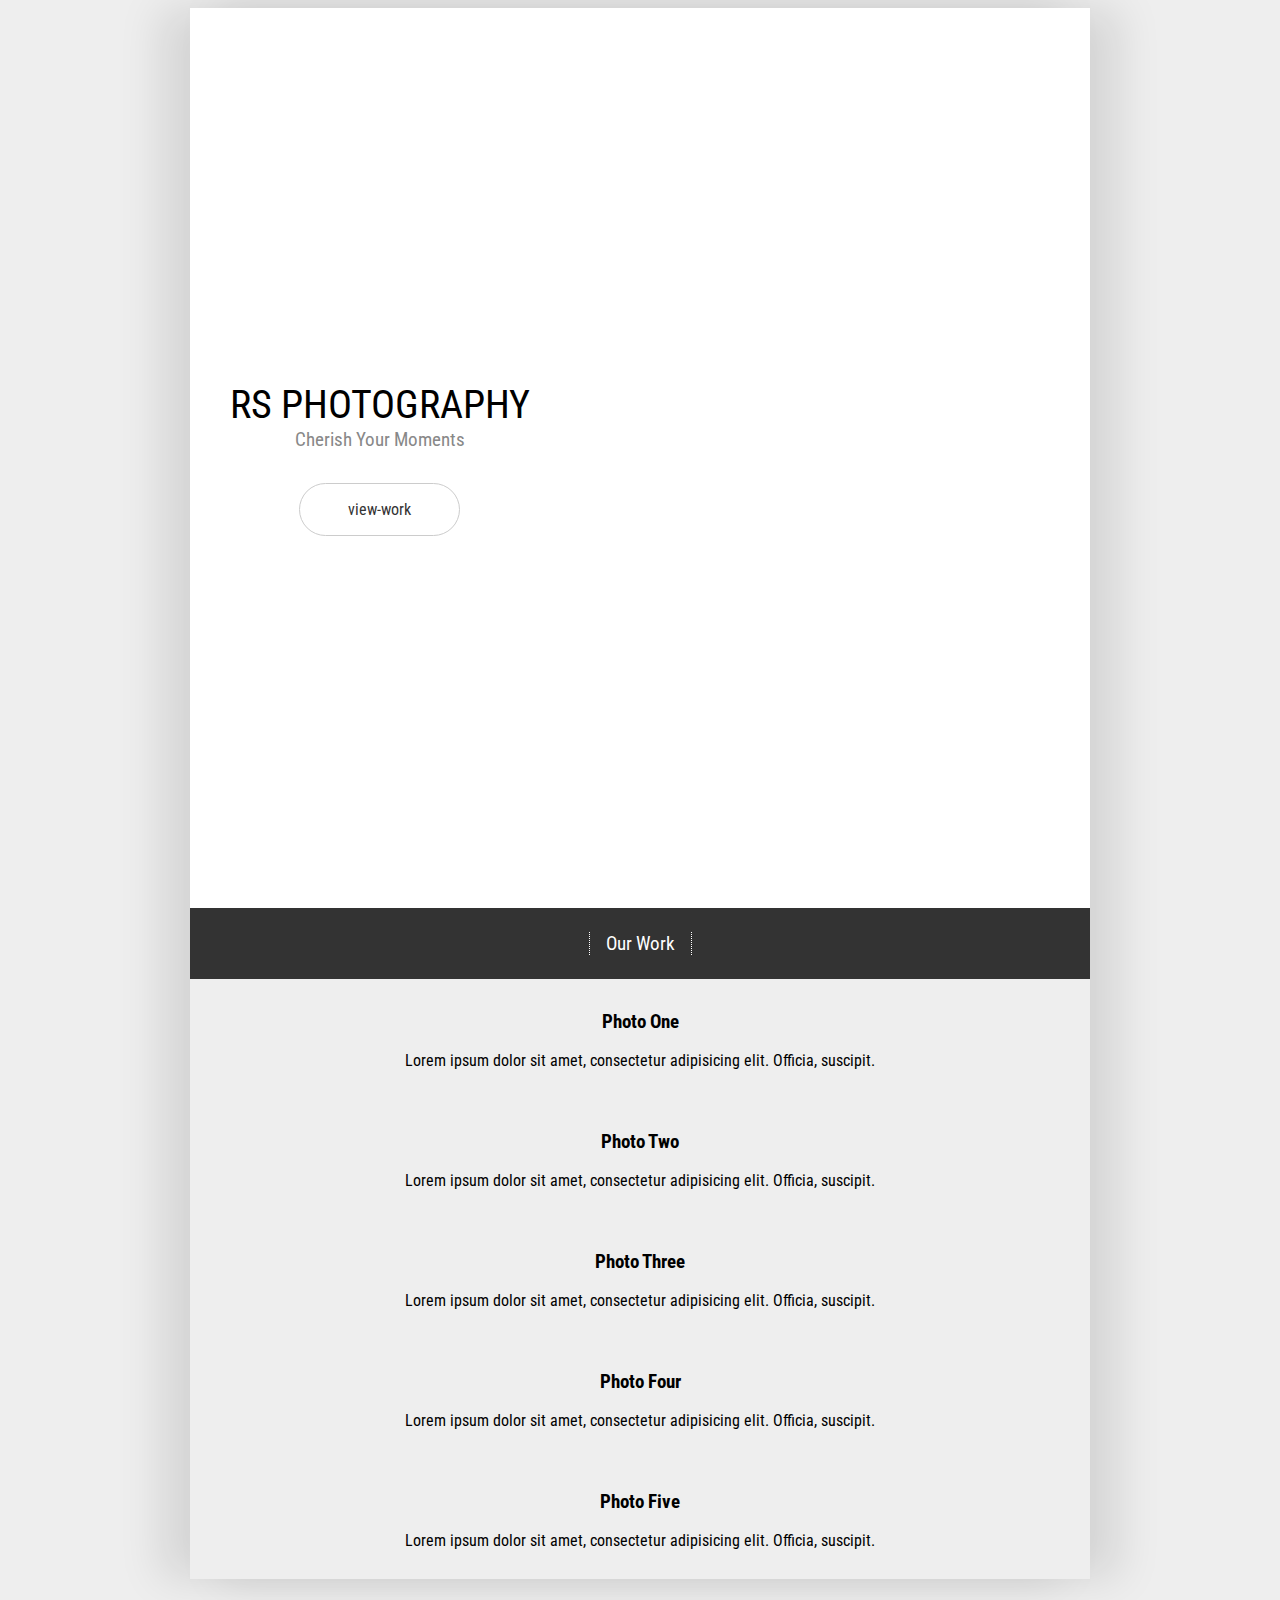
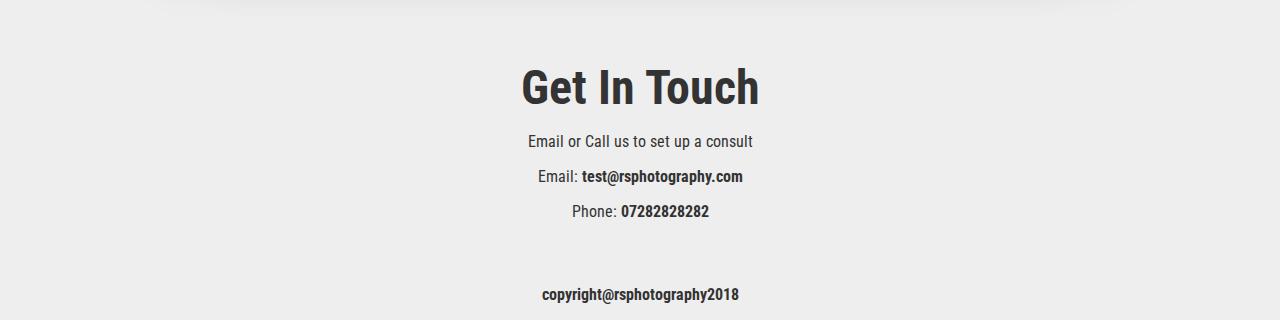
==== RSPHOTOGRAPHY/index.html @ 4bd9be10 "PHOTOGRAPHY WEBSITE" ====
<!DOCTYPE html>
<html lang="en">
<head>
    <meta charset="UTF-8">
    <meta name="viewport" content="width=device-width, initial-scale=1.0">
    <meta http-equiv="X-UA-Compatible" content="ie=edge">
    <title>RS PHOTOGRAPHY</title>
    <link rel="stylesheet" href="css/style.css">
</head>
<body>
    <main>
        <!--Landing Area-->
        <div id="landing">
            <div id="landing-text">
                <div id="landing-text-inner">
                        <h1>RS Photography</h1>
                        <h2>Cherish your moments</h2>
                        <a href="#images" class="btn" id="view-work">view-work</a>
                </div>
            </div>    
            <div id="landing-image"> </div>  
       </div>
      <!--Landing Area Ends-->
      <!--Images Area-->
       <div id="images">
           <div id="header">
               <h2>Our Work</h2>
           </div>
       </div>
       <img src="https://source.unsplash.com/1600x900/?nature,flowers" alt="">
       <div class="caption">
        <h3>Photo One</h3>
       <p>Lorem ipsum dolor sit amet, consectetur adipisicing elit. Officia, suscipit.</p>
       </div>

       <img src="https://source.unsplash.com/1600x900/?nature,water" alt="">
       <div class="caption">
        <h3>Photo Two</h3>
       <p>Lorem ipsum dolor sit amet, consectetur adipisicing elit. Officia, suscipit.</p>
       </div>

       <img src="https://source.unsplash.com/1600x900/?nature,animals" alt="">
       <div class="caption">
        <h3>Photo Three</h3>
       <p>Lorem ipsum dolor sit amet, consectetur adipisicing elit. Officia, suscipit.</p>
       </div>

       <img src="https://source.unsplash.com/1600x900/?nature,clouds" alt="">
       <div class="caption">
        <h3>Photo Four</h3>
       <p>Lorem ipsum dolor sit amet, consectetur adipisicing elit. Officia, suscipit.</p>
       </div>

       <img src="https://source.unsplash.com/1600x900/?nature,trees" alt="">
       <div class="caption">
        <h3>Photo Five</h3>
       <p>Lorem ipsum dolor sit amet, consectetur adipisicing elit. Officia, suscipit.</p>
       </div>
    </main>
    <footer>
            
                    <h3>Get In Touch</h3>
                    <p>Email or Call us to set up a consult</p>
                    <p>Email: <strong>test@rsphotography.com</strong></p>
                    <p>Phone: <strong>07282828282</strong></p>
                
                
    </footer>
    <div id="copyright">
            <p><strong>copyright@rsphotography2018</strong></p>
    </div>
    <script
  src="http://code.jquery.com/jquery-3.3.1.min.js"
  integrity="sha256-FgpCb/KJQlLNfOu91ta32o/NMZxltwRo8QtmkMRdAu8="
  crossorigin="anonymous"></script>
  <script src="js/main.js"></script>
</body>
</html>
---- RSPHOTOGRAPHY/css/style.css ----
@import url('https://fonts.googleapis.com/css?family=Roboto+Condensed');
body{
    font-family: 'Roboto Condensed', sans-serif;
    magin:0;
    background: #eee;
    height: auto;

}
h1{
    font-weight: 400;
    font-size: 2.5rem;
    text-transform: uppercase;
    margin:0;
}
h2{
    font-weight: 400;
    font-size: 1.2rem;
    text-transform: capitalize;
    margin:0;
}
img{
    display: block;
    width: 100%;
}
main{
    max-width: 900px;
    margin: auto;
    box-shadow: 30px 0px 40px rgba(0, 0, 0, 0.1),
    -30px 0px 40px rgba(0, 0, 0, 0.1);
}
#landing{
    background: #fff;
}

#landing-text{
    display:flex;
    flex: 0 1 40vw;
    height: 50vh;
    justify-content: center;
    align-items: center;
    text-align: center;
    padding-right: 1rem;
    padding-left: 1rem;
}

#landing-text h2{
    color: #888;
}
#landing-image{
    background: url(../img/landing.jpg);
    background-position: center;
    background-size: cover;
    background-repeat: no-repeat;
    height: 50vh;
    flex: 0 1 60vw;
    margin:0;
}

.btn{
    padding: 0.5rem 2rem;
    border: 1px #ccc solid;
    display: inline-block;
    margin-top: 2rem;
    border-radius: 50px;
    text-decoration: none;
    color: #333;
    transition: background 500ms ease;
}

.btn:hover{
    background: #f4f4f4;
}
#header{
    padding: 1.5rem;
    text-align: center;
    background: #333;
    color: #fff;
}
#header h2{
    border-left: dotted 1px #fff;
    border-right: dotted 1px #fff;
    display: inline-block;
    padding-right: 1rem;
    padding-left: 1rem;
}
.caption{
    padding:0.8rem;
    text-align: center;
}
footer{
    text-align:center;
    padding: 2rem 1rem;
    margin:auto;
    color: #333;
}

footer h3{
    font-size: 3rem;
    margin-bottom: 0;
}
#copyright{
    text-align: center;
    color: #333;
}

/*Sreen Sizes 500px and up*/
@media(min-width:500px){
    #landing{
        display:flex;
        height: 100vh;
    }
    #landing-text{
        height: 100vh;
    }
    #landing-image{
        height: 100vh;
    }
}
/*Sreen Sizes 700px and up*/
@media(min-width: 700px){
    .btn{
        padding: 1rem 3rem;
    }
}
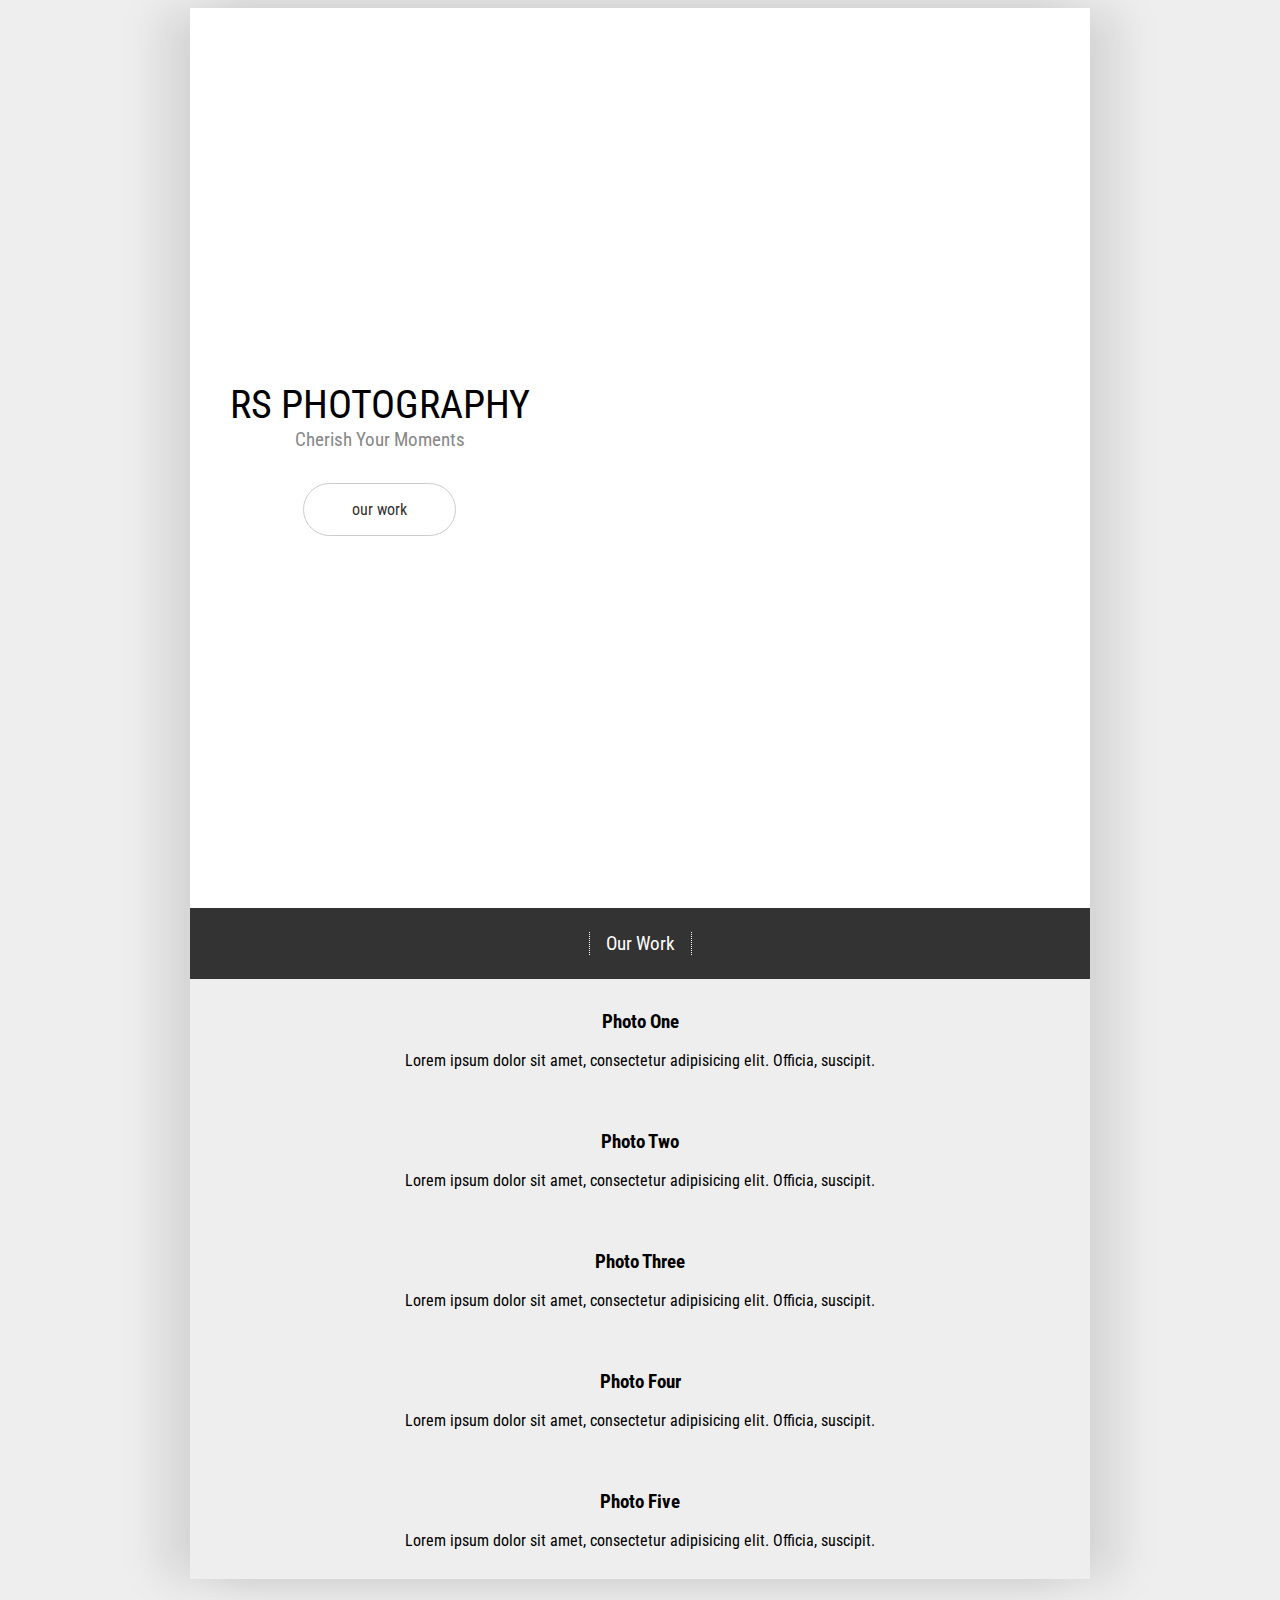
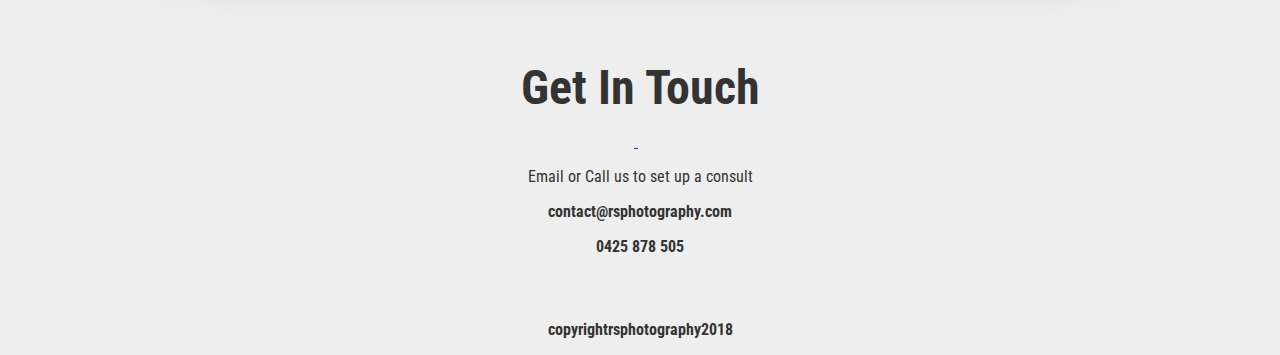
==== commit 4d0de931: "Font Awesome Icons added" ====
--- a/RSPHOTOGRAPHY/index.html
+++ b/RSPHOTOGRAPHY/index.html
@@ -6,6 +6,8 @@
     <meta http-equiv="X-UA-Compatible" content="ie=edge">
     <title>RS PHOTOGRAPHY</title>
     <link rel="stylesheet" href="css/style.css">
+     <!--Font Awesome-->
+    <script defer src="https://use.fontawesome.com/releases/v5.0.13/js/all.js" integrity="sha384-xymdQtn1n3lH2wcu0qhcdaOpQwyoarkgLVxC/wZ5q7h9gHtxICrpcaSUfygqZGOe" crossorigin="anonymous"></script>
 </head>
 <body>
     <main>
@@ -15,7 +17,7 @@
                 <div id="landing-text-inner">
                         <h1>RS Photography</h1>
                         <h2>Cherish your moments</h2>
-                        <a href="#images" class="btn" id="view-work">view-work</a>
+                        <a href="#images" class="btn" id="view-work"><i class="fas fa-camera-retro"></i> our work</a>
                 </div>
             </div>    
             <div id="landing-image"> </div>  
@@ -24,7 +26,7 @@
       <!--Images Area-->
        <div id="images">
            <div id="header">
-               <h2>Our Work</h2>
+               <h2> Our Work</h2>
            </div>
        </div>
        <img src="https://source.unsplash.com/1600x900/?nature,flowers" alt="">
@@ -60,19 +62,24 @@
     <footer>
             
                     <h3>Get In Touch</h3>
+                    <ul class="social-media">
+                            <li><a href="" target="_blank"><i class="fab fa-facebook-square fa-2x"></i></a></li>
+                            <li><a href="" target="_blank"><i class="fab fa-twitter-square fa-2x"></i></li>
+                            <li><a href="" target="_blank"><i class="fab fa-instagram fa-2x"></i></a></li>
+                            <li><a href="" target="_blank"><i class="fab fa-youtube-square fa-2x"></i></a></li> 
+                    </ul>
                     <p>Email or Call us to set up a consult</p>
-                    <p>Email: <strong>test@rsphotography.com</strong></p>
-                    <p>Phone: <strong>07282828282</strong></p>
-                
-                
+                    <p> <i class="fas fa-envelope-square"></i><strong> contact@rsphotography.com</strong></p>
+                    <p> <i class="fas fa-mobile"></i> <strong>0425 878 505</strong></p>    
     </footer>
     <div id="copyright">
-            <p><strong>copyright@rsphotography2018</strong></p>
+            <p><strong>copyright<i class="fas fa-copyright"></i>rsphotography2018</strong></p>
     </div>
     <script
   src="http://code.jquery.com/jquery-3.3.1.min.js"
   integrity="sha256-FgpCb/KJQlLNfOu91ta32o/NMZxltwRo8QtmkMRdAu8="
   crossorigin="anonymous"></script>
   <script src="js/main.js"></script>
+ 
 </body>
 </html>--- a/RSPHOTOGRAPHY/css/style.css
+++ b/RSPHOTOGRAPHY/css/style.css
@@ -98,6 +98,22 @@
     font-size: 3rem;
     margin-bottom: 0;
 }
+
+ul.social-media{
+    position: relative;
+    left: -1.5rem;
+
+}
+ul.social-media li{
+    display: inline-block;
+    padding: 0.1rem;
+    margin: 0 0.2rem;
+    
+}
+ul.social-media li a {
+    color: #333;
+    text-align: center;
+}
 #copyright{
     text-align: center;
     color: #333;
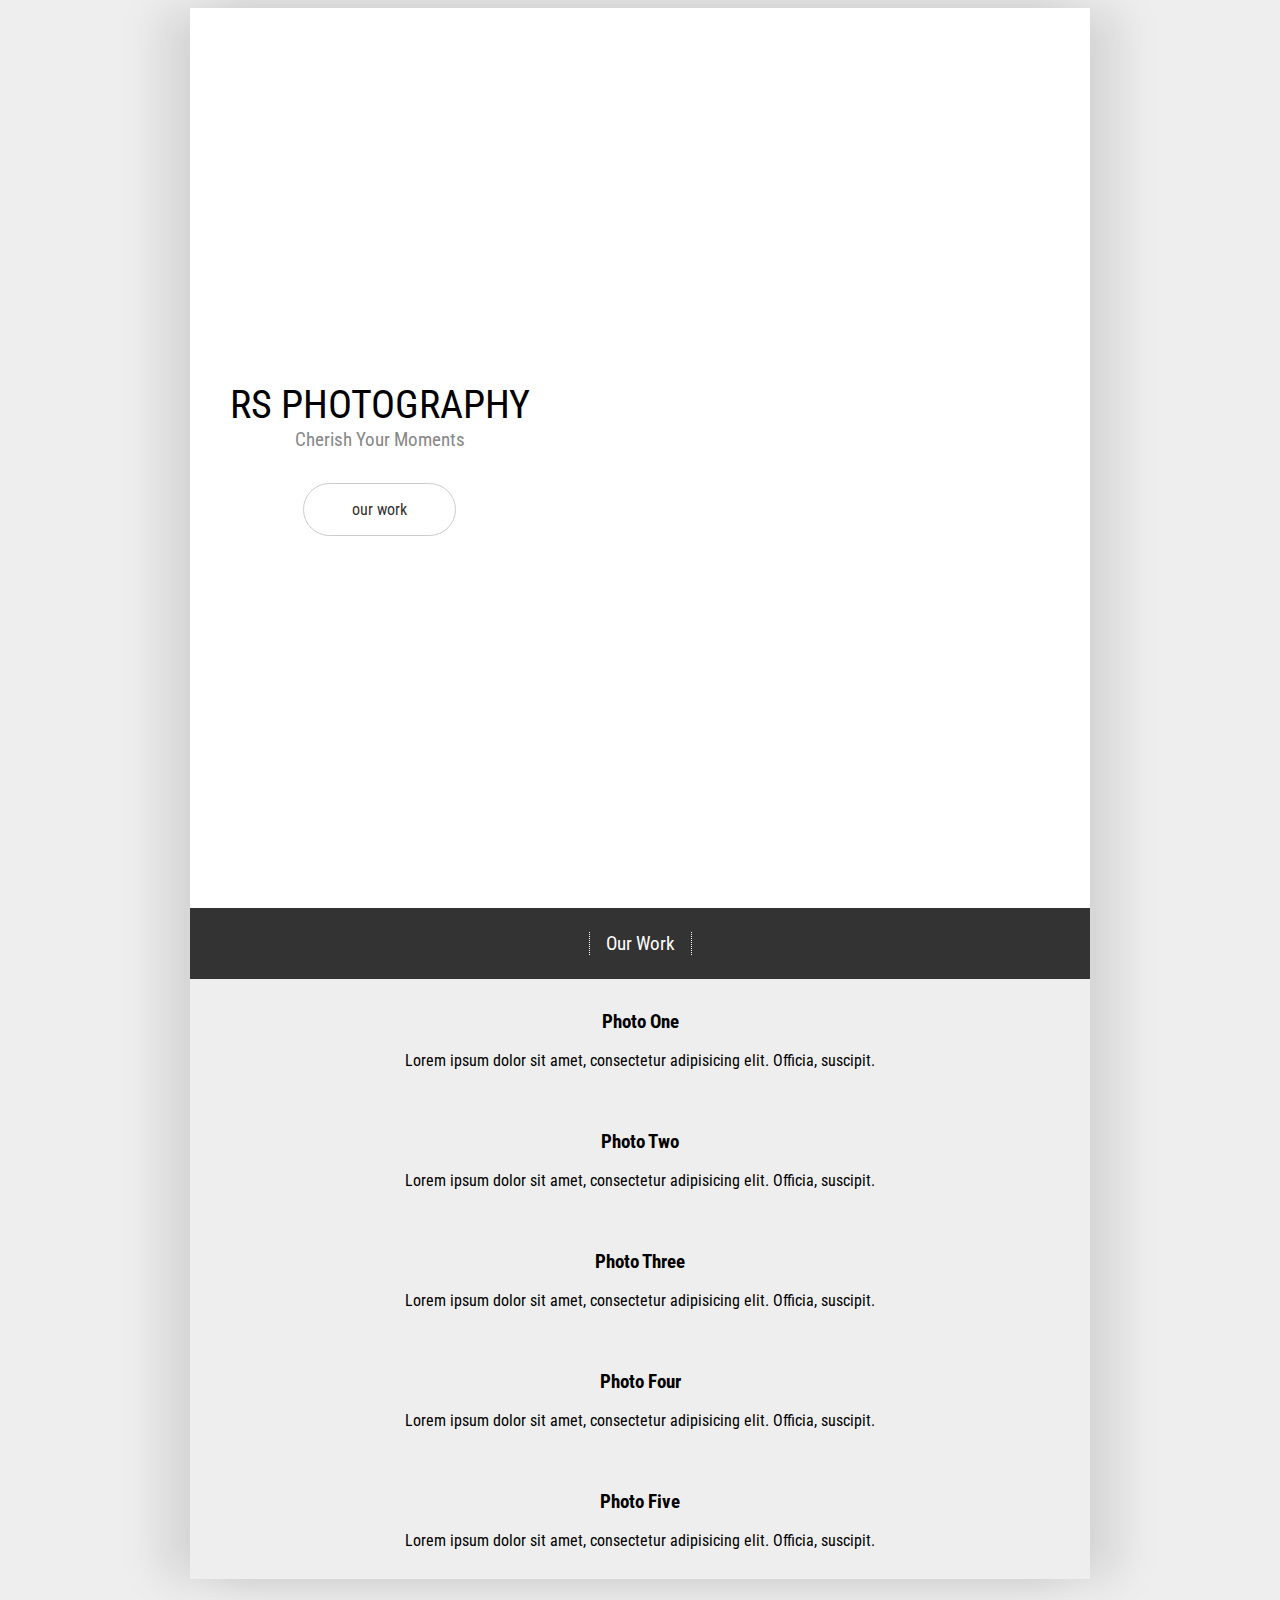
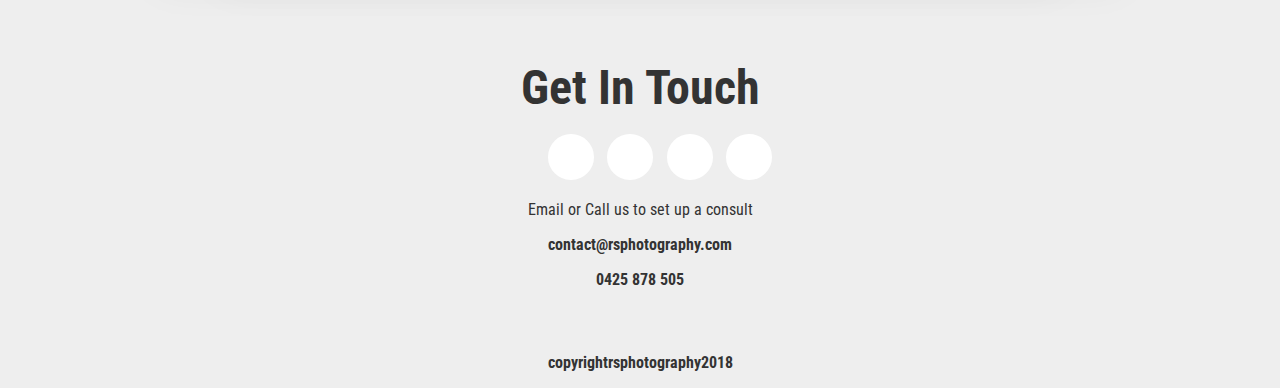
==== commit 81925a3d: "Hover effect with colors for social icons" ====
--- a/RSPHOTOGRAPHY/index.html
+++ b/RSPHOTOGRAPHY/index.html
@@ -63,10 +63,10 @@
             
                     <h3>Get In Touch</h3>
                     <ul class="social-media">
-                            <li><a href="" target="_blank"><i class="fab fa-facebook-square fa-2x"></i></a></li>
-                            <li><a href="" target="_blank"><i class="fab fa-twitter-square fa-2x"></i></li>
-                            <li><a href="" target="_blank"><i class="fab fa-instagram fa-2x"></i></a></li>
-                            <li><a href="" target="_blank"><i class="fab fa-youtube-square fa-2x"></i></a></li> 
+                            <li><a href="" target="_blank"><i class="fab fa-facebook"></i></a></li>
+                            <li><a href="" target="_blank"><i class="fab fa-twitter "></i></a></li>
+                            <li><a href="" target="_blank"><i class="fab fa-instagram "></i></a></li>
+                            <li><a href="" target="_blank"><i class="fab fa-youtube"></i></a></li> 
                     </ul>
                     <p>Email or Call us to set up a consult</p>
                     <p> <i class="fas fa-envelope-square"></i><strong> contact@rsphotography.com</strong></p>
--- a/RSPHOTOGRAPHY/css/style.css
+++ b/RSPHOTOGRAPHY/css/style.css
@@ -100,24 +100,64 @@
 }
 
 ul.social-media{
+    /* display:inline-block; */
     position: relative;
-    left: -1.5rem;
+    
 
 }
 ul.social-media li{
     display: inline-block;
+    list-style: none;
     padding: 0.1rem;
-    margin: 0 0.2rem;
+    margin: 0 0.2rem; 
     
 }
 ul.social-media li a {
-    color: #333;
+    color: #000;
+    width: 40px;
+    height: 40px;
+    background: #fff;
     text-align: center;
+    line-height: 40px;
+    font-size: 30px;
+    display: block;
+    border-radius: 50%;
+    position:relative;
+    overflow: hidden;
+    border: 3px solid #fff;
+}
+ul li a .fa{
+    position: relative;
+    color: #262626;
+    transition: .5s;
+}
+ul li a:hover .fa{
+   transform: rotateY(360deg);
+}
+
+ul.social-media li:nth-child(1) a:hover{
+    background: #3b5998;
+    border-color: transparent;
+    
+}
+ul.social-media li:nth-child(2) a:hover{
+    background: #00aced;
+    border-color: transparent;
+    
+}
+ul.social-media li:nth-child(3) a:hover{
+    background: #e4405f;
+    border-color: transparent;  
+}
+ul.social-media li:nth-child(4) a:hover{
+    background: #cd201f;
+    border-color: transparent;  
 }
 #copyright{
     text-align: center;
     color: #333;
 }
+
 
 /*Sreen Sizes 500px and up*/
 @media(min-width:500px){
